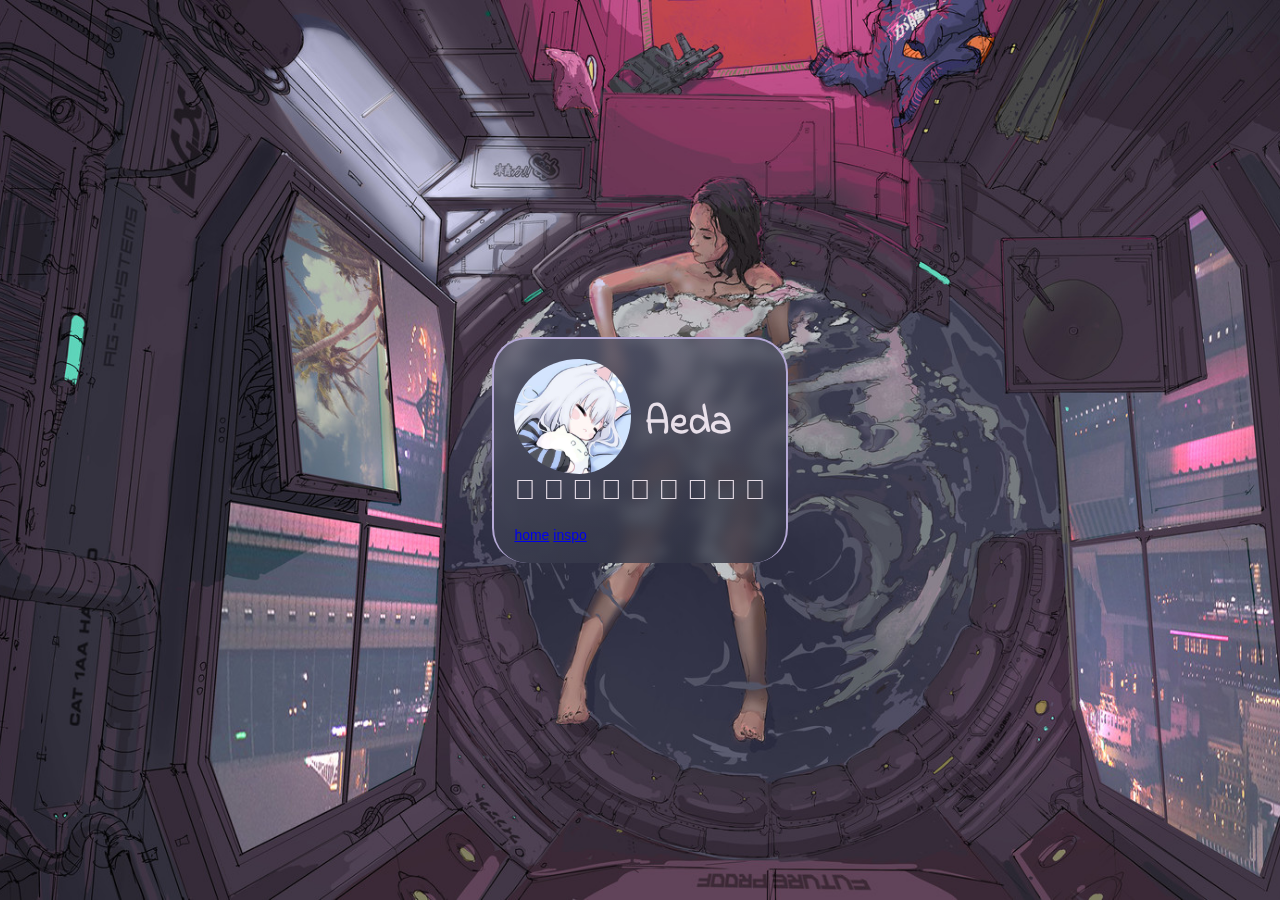
==== gallery.html @ 1d09380b "pc version ok" ====
<!DOCTYPE html>
<html lang="en">

<head>
    <meta charset="UTF-8">
    <meta name="viewport" content="width=device-width, initial-scale=1.0">
    <title>Aeda</title>
    <link href='https://fonts.googleapis.com/css?family=Indie Flower' rel='stylesheet'>
    <link href="background.css" rel="stylesheet">
</head>

<body>
    <div class="container">
        <div class="pfp">
            <img src="res/pfp.jpg" alt="pfp">
            <h1>Aeda</h1>
        </div>
        <p class="separation">𓆝 𓆟 𓆞 𓆝 𓆟 𓆝 𓆟 𓆞 𓆝</p>
        <div class="buttons">
            <a href="home.html">home</a>
            <a href="inspo.html">inspo</a>
        </div>
    </div>
</body>
---- background.css ----
h1 {
    font-family: 'Indie Flower';
    font-size: 40px;
}

html {
    height: 100%;
    font-size: 14px;
    font-family: 'Inter', sans-serif;
    display: block;
}

body {
    height: 100vh;
    padding: 0;
    margin: 0;
    background-image: url("res/background.jpg");
    background-position: center;
    background-repeat: no-repeat;
    background-size: cover;
    display: flex;
    justify-content: center;
    align-items: center;
    color: rgba(252, 242, 250, 0.89);
}

.container {
    display: block;
    background-image: linear-gradient(336deg, rgba(45, 48, 64, 0.761) 0%, rgba(84, 86, 105, 0.761) 95%);
    border-radius: 2.5rem;
    padding: 20px;
    border-style: solid;
    border-width: 2px 2px 0px 2px;
    border-color: #B5A9D6;
    backdrop-filter: blur(0.4rem);
}

.pfp {
    display: flex;
}

.pfp img {
    border-radius: 50%;
    height: 115px;
    padding-right: 1rem;
}

.pfp h1 {
    padding-top: 2.5rem;
    margin: 0rem;
}

.lang {
    text-align: right;
    padding: 0rem;
    margin: 0rem;
}

h2 {
    margin-top: 1.5rem;
    margin-bottom: 1.5rem;
    color: #B3D1FF;
}

h2 span {
    color: #B5A9D6;
}

.separation {
    font-size: 28px;
    text-align: center;
    margin-bottom: 1.5rem;
}

.music {
    text-align: center;
}

form {}

input {
    width: 100%;
    height: 3rem;
    margin: 0.3rem;
    color: rgba(252, 242, 250, 0.89);
    background-image: linear-gradient(85deg, rgba(130, 103, 207, 0.71) 0%, rgba(181, 169, 214, 0.008) 100%);
    text-align: left;
    border-style: dashed;
    border-radius: 2.5rem;
    border-style: solid;
    border-width: 2px;
    border-color: #B5A9D6;
}

p {
    margin: 0%;
}
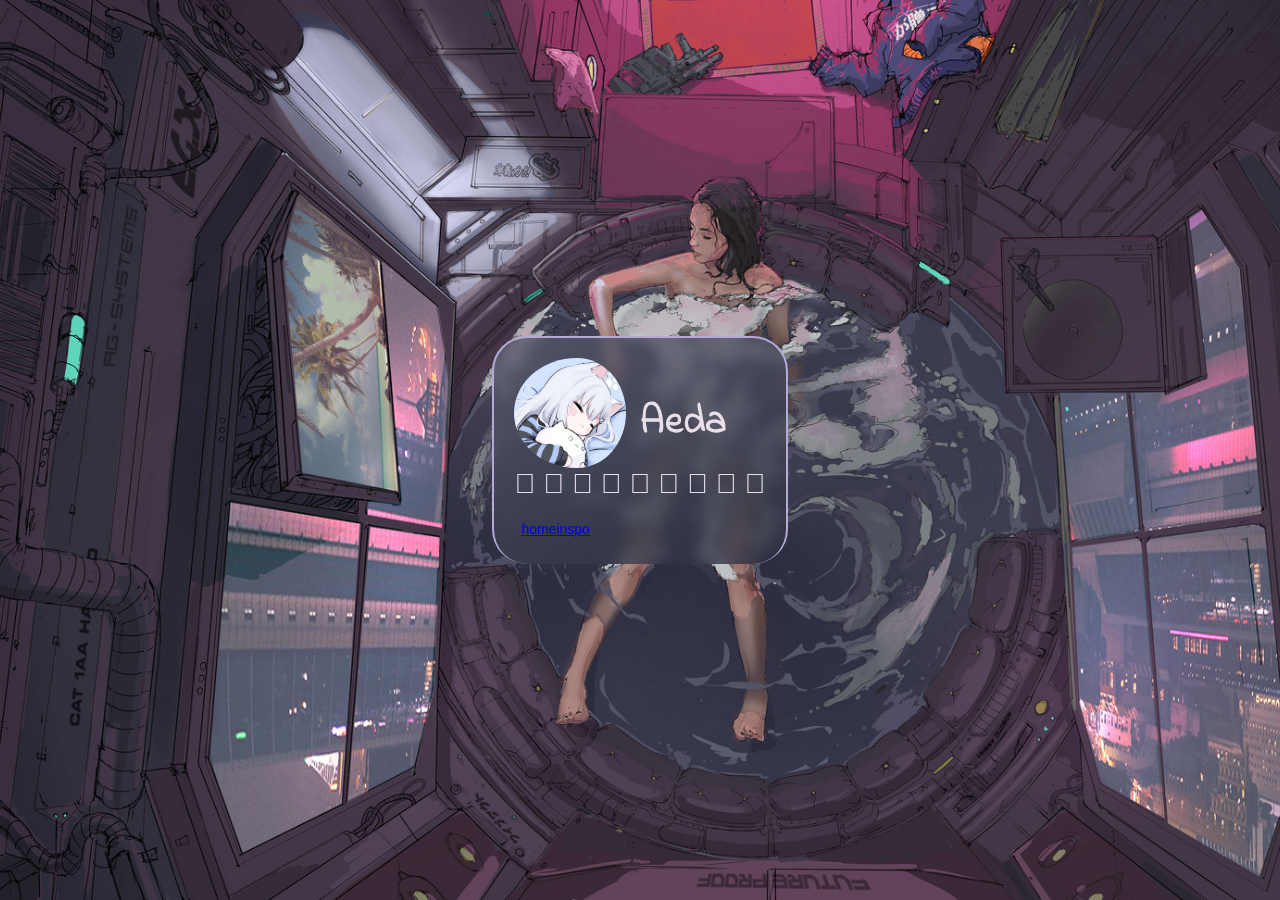
==== commit ff592da4: "renamed index.html for github pages" ====
--- a/gallery.html
+++ b/gallery.html
@@ -17,7 +17,7 @@
         </div>
         <p class="separation">𓆝 𓆟 𓆞 𓆝 𓆟 𓆝 𓆟 𓆞 𓆝</p>
         <div class="buttons">
-            <a href="home.html">home</a>
+            <a href="index.html">home</a>
             <a href="inspo.html">inspo</a>
         </div>
     </div>
--- a/background.css
+++ b/background.css
@@ -12,20 +12,21 @@
 
 body {
     height: 100vh;
-    padding: 0;
     margin: 0;
     background-image: url("res/background.jpg");
     background-position: center;
     background-repeat: no-repeat;
     background-size: cover;
+    background-attachment: fixed;
     display: flex;
     justify-content: center;
     align-items: center;
     color: rgba(252, 242, 250, 0.89);
 }
-
+.content{
+    display: block;
+}
 .container {
-    display: block;
     background-image: linear-gradient(336deg, rgba(45, 48, 64, 0.761) 0%, rgba(84, 86, 105, 0.761) 95%);
     border-radius: 2.5rem;
     padding: 20px;
@@ -41,7 +42,7 @@
 
 .pfp img {
     border-radius: 50%;
-    height: 115px;
+    height: 110px;
     padding-right: 1rem;
 }
 
@@ -51,6 +52,7 @@
 }
 
 .lang {
+    font-size: 10px;
     text-align: right;
     padding: 0rem;
     margin: 0rem;
@@ -74,9 +76,20 @@
 
 .music {
     text-align: center;
+    font-size: 12px;
+    margin: 0%;
+    padding: 0%;
 }
 
-form {}
+.buttons{
+    display: flex;
+    padding: 0rem 0.5rem 0.5rem 0.5rem;
+    
+}
+form{
+    display: flex;
+    flex-basis: 50%;
+}
 
 input {
     width: 100%;
@@ -94,4 +107,43 @@
 
 p {
     margin: 0%;
+}
+
+.gif{
+    margin-top: 1rem;
+    display: flex;
+    justify-content: center;
+}
+
+.gif img{
+    max-height: 160px;
+}
+
+code{
+    background-color: rgba(144, 144, 144, 0.25);
+    border-radius: 0.25em;
+    font-size: 0.9em;
+    letter-spacing: 0;
+    margin: 0 0.25em;
+    padding: 0.25em 0.5em;
+    text-indent: 0;
+}
+
+.socials{
+    display: flex;
+    justify-content: center;
+}
+
+.socials a{
+    margin: 0.5rem 1rem 0rem 1rem;
+}
+
+.socials a svg{
+    fill: rgba(179, 209, 255, 0.761);
+    width:20px ;
+    height:20px;
+}
+
+.socials a svg:hover{
+    fill: rgba(84, 86, 105, 0.761);
 }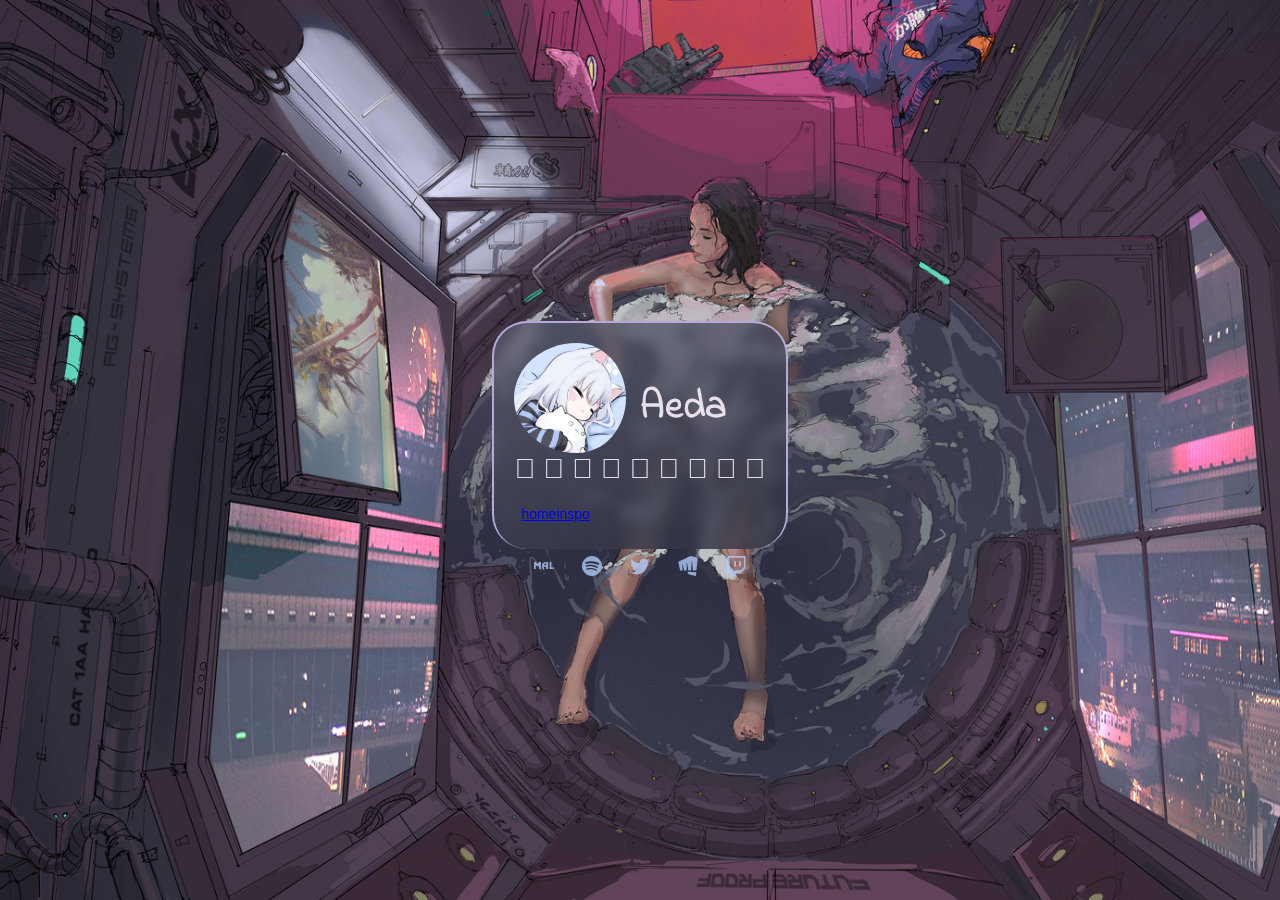
==== commit 538bdb46: "empty static pages for gallery and obsessions" ====
--- a/gallery.html
+++ b/gallery.html
@@ -10,15 +10,50 @@
 </head>
 
 <body>
-    <div class="container">
-        <div class="pfp">
-            <img src="res/pfp.jpg" alt="pfp">
-            <h1>Aeda</h1>
+    <div class="content">
+        <div class="container">
+            <div class="pfp">
+                <img src="res/pfp.jpg" alt="pfp">
+                <h1>Aeda</h1>
+            </div>
+            <p class="separation">𓆝 𓆟 𓆞 𓆝 𓆟 𓆝 𓆟 𓆞 𓆝</p>
+            <div class="buttons">
+                <a href="index.html">home</a>
+                <a href="inspo.html">inspo</a>
+            </div>
         </div>
-        <p class="separation">𓆝 𓆟 𓆞 𓆝 𓆟 𓆝 𓆟 𓆞 𓆝</p>
-        <div class="buttons">
-            <a href="index.html">home</a>
-            <a href="inspo.html">inspo</a>
+        <div class="socials">
+            <a href="https://myanimelist.net/profile/OniAeda" aria-label="MyAnimeList">
+                <svg xmlns="http://www.w3.org/2000/svg" viewBox="0 0 24 24">
+                    <path
+                        d="M8.273 7.247v8.423l-2.103-.003v-5.216l-2.03 2.404l-1.989-2.458l-.02 5.285H.001L0 7.247h2.203l1.865 2.545l2.015-2.546l2.19.001zm8.628 2.069l.025 6.335h-2.365l-.008-2.871h-2.8c.07.499.21 1.266.417 1.779c.155.381.298.751.583 1.128l-1.705 1.125c-.349-.636-.622-1.337-.878-2.082a9.296 9.296 0 0 1-.507-2.179c-.085-.75-.097-1.471.107-2.212a3.908 3.908 0 0 1 1.161-1.866c.313-.293.749-.5 1.1-.687c.351-.187.743-.264 1.107-.359a7.405 7.405 0 0 1 1.191-.183c.398-.034 1.107-.066 2.39-.028l.545 1.749H14.51c-.593.008-.878.001-1.341.209a2.236 2.236 0 0 0-1.278 1.92l2.663.033l.038-1.81h2.309zm3.992-2.099v6.627l3.107.032l-.43 1.775h-4.807V7.187l2.13.03z" />
+                </svg></a>
+            <a
+                href="https://open.spotify.com/user/11lij3zuzaaf60iqersgpea1r?si=LRcj0-osQYyVESj2qRshWw&nd=1&dlsi=45c1f9f93eb7424a"><svg
+                    xmlns="http://www.w3.org/2000/svg" aria-lable="spotify" viewBox="0 0 24 24">
+                    <path
+                        d="M19.098 10.638c-3.868-2.297-10.248-2.508-13.941-1.387-.593.18-1.22-.155-1.399-.748-.18-.593.154-1.22.748-1.4 4.239-1.287 11.285-1.038 15.738 1.605.533.317.708 1.005.392 1.538-.316.533-1.005.709-1.538.392zm-.126 3.403c-.272.44-.847.578-1.287.308-3.225-1.982-8.142-2.557-11.958-1.399-.494.15-1.017-.129-1.167-.623-.149-.495.13-1.016.624-1.167 4.358-1.322 9.776-.682 13.48 1.595.44.27.578.847.308 1.286zm-1.469 3.267c-.215.354-.676.465-1.028.249-2.818-1.722-6.365-2.111-10.542-1.157-.402.092-.803-.16-.895-.562-.092-.403.159-.804.562-.896 4.571-1.045 8.492-.595 11.655 1.338.353.215.464.676.248 1.028zm-5.503-17.308c-6.627 0-12 5.373-12 12 0 6.628 5.373 12 12 12 6.628 0 12-5.372 12-12 0-6.627-5.372-12-12-12z" />
+                </svg></a>
+            <a href="https://twitter.com/OniAeda">
+                <svg xmlns="http://www.w3.org/2000/svg" viewBox="0 0 26 26">
+                    <path
+                        d="M 25.855469 5.574219 C 24.914063 5.992188 23.902344 6.273438 22.839844 6.402344 C 23.921875 5.75 24.757813 4.722656 25.148438 3.496094 C 24.132813 4.097656 23.007813 4.535156 21.8125 4.769531 C 20.855469 3.75 19.492188 3.113281 17.980469 3.113281 C 15.082031 3.113281 12.730469 5.464844 12.730469 8.363281 C 12.730469 8.773438 12.777344 9.175781 12.867188 9.558594 C 8.503906 9.339844 4.636719 7.246094 2.046875 4.070313 C 1.59375 4.847656 1.335938 5.75 1.335938 6.714844 C 1.335938 8.535156 2.261719 10.140625 3.671875 11.082031 C 2.808594 11.054688 2 10.820313 1.292969 10.425781 C 1.292969 10.449219 1.292969 10.46875 1.292969 10.492188 C 1.292969 13.035156 3.101563 15.15625 5.503906 15.640625 C 5.0625 15.761719 4.601563 15.824219 4.121094 15.824219 C 3.78125 15.824219 3.453125 15.792969 3.132813 15.730469 C 3.800781 17.8125 5.738281 19.335938 8.035156 19.375 C 6.242188 20.785156 3.976563 21.621094 1.515625 21.621094 C 1.089844 21.621094 0.675781 21.597656 0.265625 21.550781 C 2.585938 23.039063 5.347656 23.90625 8.3125 23.90625 C 17.96875 23.90625 23.25 15.90625 23.25 8.972656 C 23.25 8.742188 23.246094 8.515625 23.234375 8.289063 C 24.261719 7.554688 25.152344 6.628906 25.855469 5.574219">
+                    </path>
+                </svg>
+            </a>
+            <a href="https://tracker.gg/valorant/profile/riot/Aeda%23pip/overview">
+                <svg xmlns="http://www.w3.org/2000/svg" fill="#000000" viewBox="0 0 24 24" role="img">
+                    <path
+                        d="M12.534 21.77l-1.09-2.81 10.52.54-.451 4.5zM15.06 0L.307 6.969 2.59 17.471H5.6l-.52-7.512.461-.144 1.81 7.656h3.126l-.116-9.15.462-.144 1.582 9.294h3.31l.78-11.053.462-.144.82 11.197h4.376l1.54-15.37Z" />
+                </svg>
+            </a>
+            <a href="https://www.twitch.tv/oniaeda">
+                <svg xmlns="http://www.w3.org/2000/svg" width="24" height="24" viewBox="0 0 24 24">
+                    <path
+                        d="M2.149 0l-1.612 4.119v16.836h5.731v3.045h3.224l3.045-3.045h4.657l6.269-6.269v-14.686h-21.314zm19.164 13.612l-3.582 3.582h-5.731l-3.045 3.045v-3.045h-4.836v-15.045h17.194v11.463zm-3.582-7.343v6.262h-2.149v-6.262h2.149zm-5.731 0v6.262h-2.149v-6.262h2.149z"
+                        fill-rule="evenodd" clip-rule="evenodd" />
+                </svg>
+            </a>
         </div>
     </div>
 </body>--- a/background.css
+++ b/background.css
@@ -11,7 +11,7 @@
 }
 
 body {
-    height: 100vh;
+    min-height: 100%;
     margin: 0;
     background-image: url("res/background.jpg");
     background-position: center;
@@ -20,12 +20,15 @@
     background-attachment: fixed;
     display: flex;
     justify-content: center;
-    align-items: center;
     color: rgba(252, 242, 250, 0.89);
 }
-.content{
+
+.content {
     display: block;
-}
+    margin: auto;
+    padding: auto;
+}
+
 .container {
     background-image: linear-gradient(336deg, rgba(45, 48, 64, 0.761) 0%, rgba(84, 86, 105, 0.761) 95%);
     border-radius: 2.5rem;
@@ -81,12 +84,13 @@
     padding: 0%;
 }
 
-.buttons{
+.buttons {
     display: flex;
     padding: 0rem 0.5rem 0.5rem 0.5rem;
-    
-}
-form{
+
+}
+
+form {
     display: flex;
     flex-basis: 50%;
 }
@@ -109,17 +113,17 @@
     margin: 0%;
 }
 
-.gif{
+.gif {
     margin-top: 1rem;
     display: flex;
     justify-content: center;
 }
 
-.gif img{
+.gif img {
     max-height: 160px;
 }
 
-code{
+code {
     background-color: rgba(144, 144, 144, 0.25);
     border-radius: 0.25em;
     font-size: 0.9em;
@@ -129,21 +133,73 @@
     text-indent: 0;
 }
 
-.socials{
+.socials {
     display: flex;
     justify-content: center;
 }
 
-.socials a{
+.socials a {
     margin: 0.5rem 1rem 0rem 1rem;
 }
 
-.socials a svg{
+.socials a svg {
     fill: rgba(179, 209, 255, 0.761);
-    width:20px ;
-    height:20px;
-}
-
-.socials a svg:hover{
+    width: 20px;
+    height: 20px;
+}
+
+.socials a svg:hover {
     fill: rgba(84, 86, 105, 0.761);
+}
+
+.blue {
+    color: rgba(179, 209, 255, 0.761);
+}
+
+.purple {
+    color: #B5A9D6;
+}
+
+/*responsive part*/
+@media screen and (max-width: 700px) {
+    html {
+        height: fit-content;
+    }
+
+    body {
+        height: fit-content;
+    }
+
+    .content {
+        padding: 4rem;
+        max-width: fit-content;
+    }
+
+    .pfp img {
+        height: 40px;
+        padding-right: 1rem;
+    }
+
+    .socials a svg {
+        width: 15px;
+        height: 15px;
+    }
+
+    .gif img {
+        max-width: 100%;
+        height: auto;
+    }
+
+    .pfp h1 {
+        font-size: 16px;
+        padding-top: 1rem;
+    }
+
+    html {
+        font-size: 10px;
+    }
+
+    .separation {
+        font-size: 16px;
+    }
 }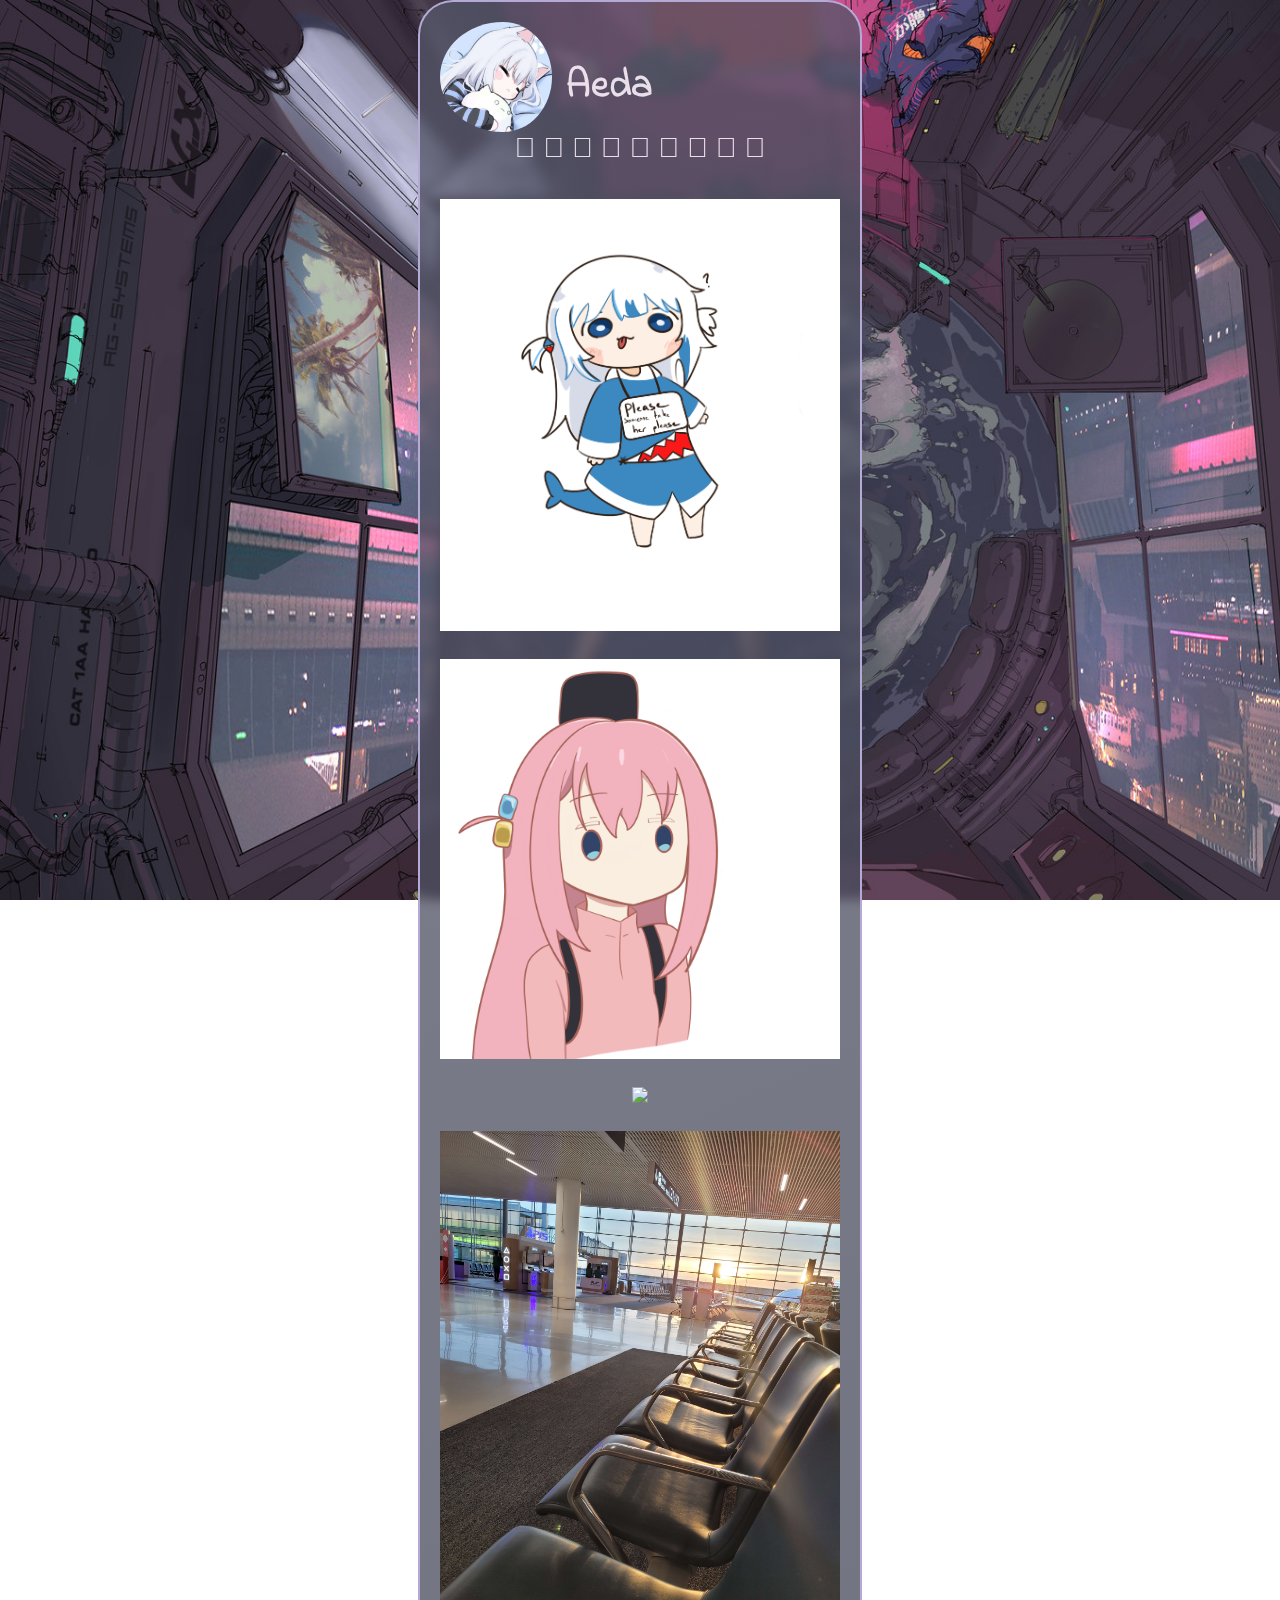
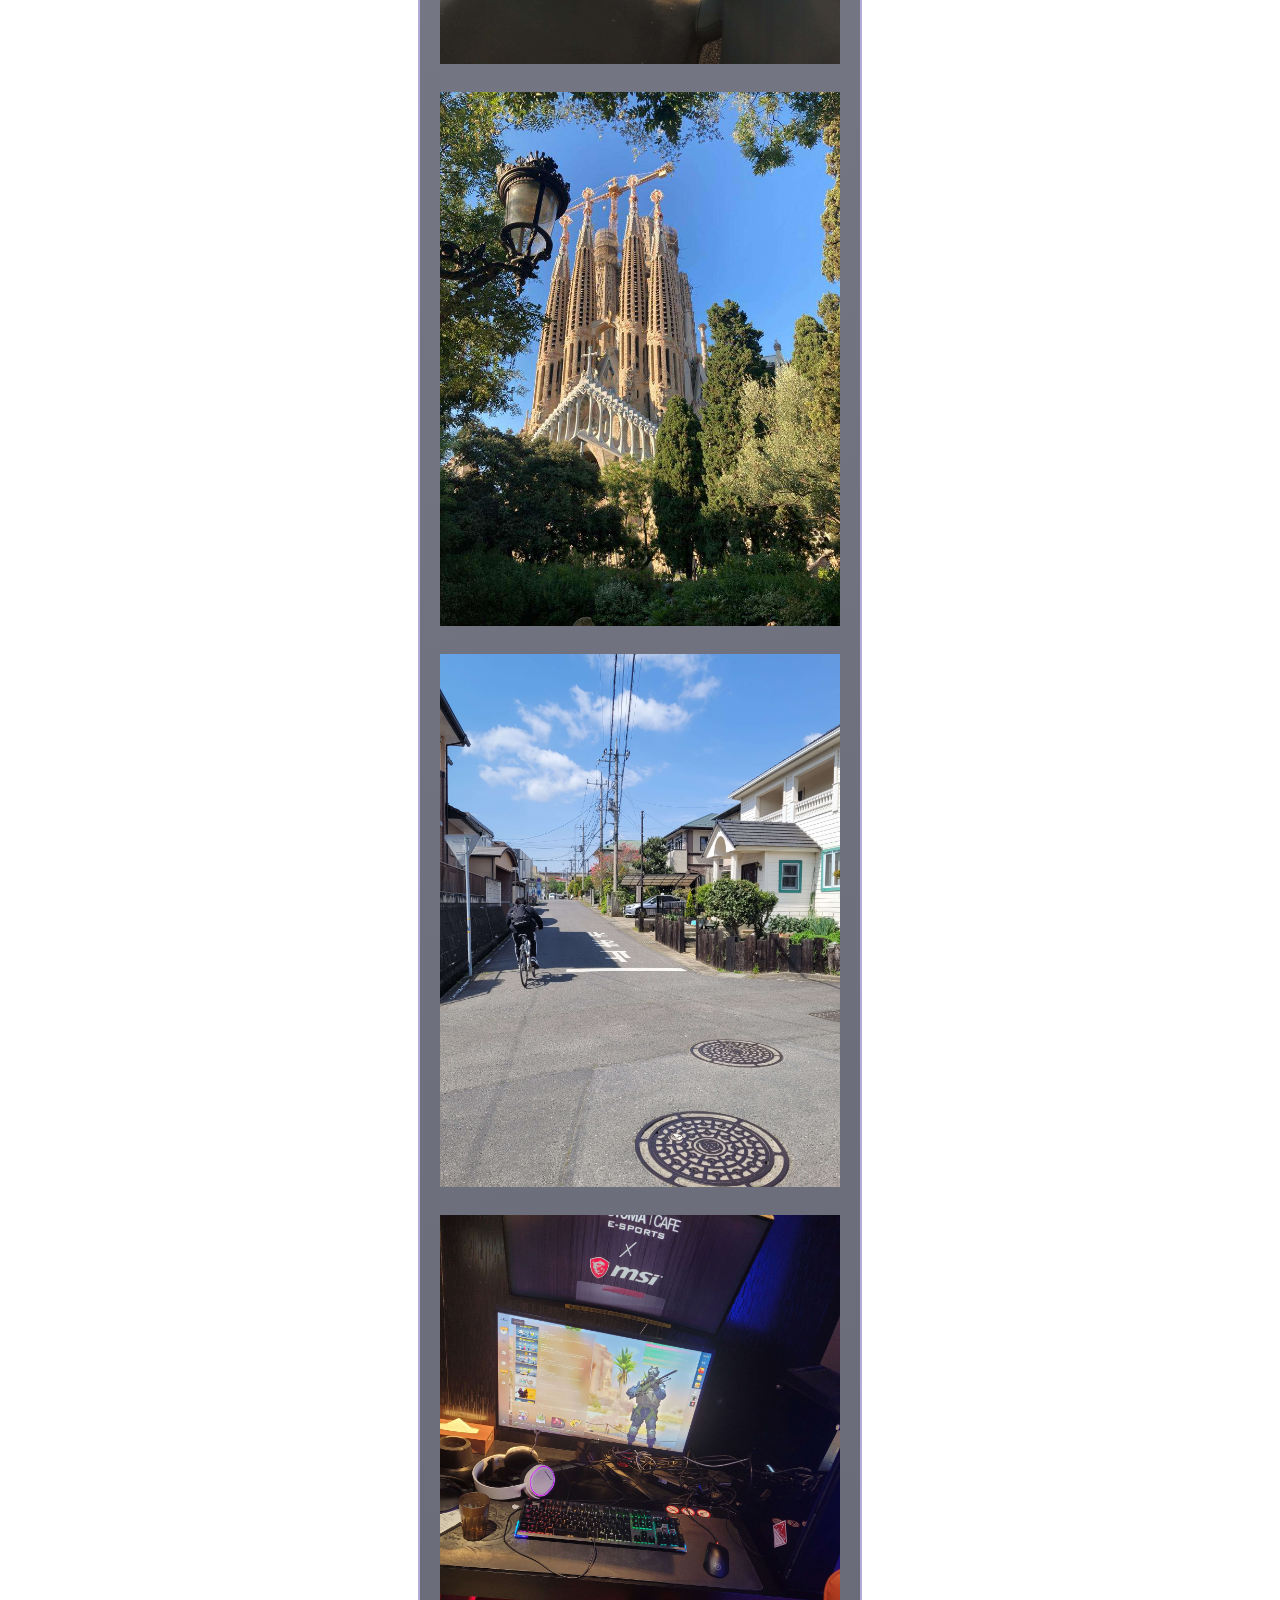
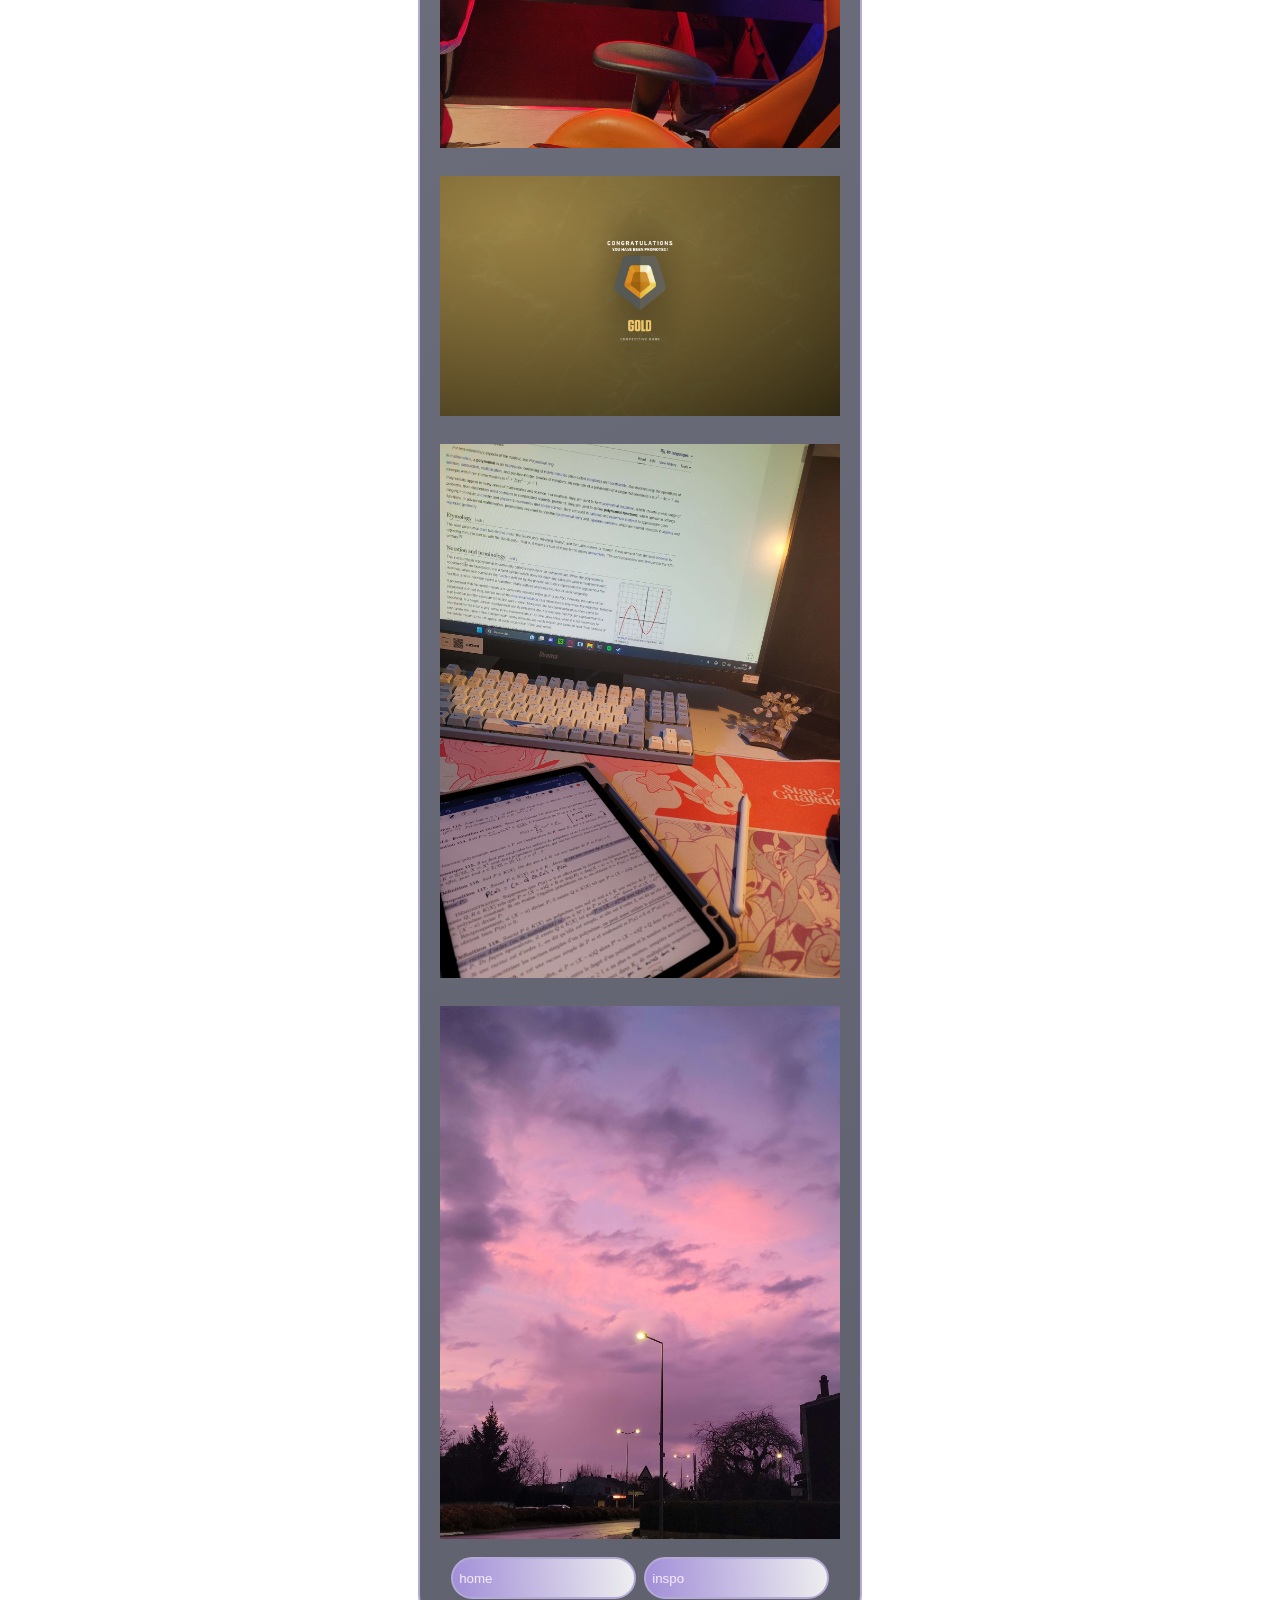
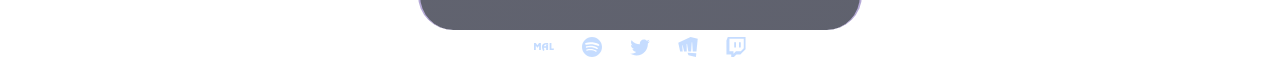
==== commit 111ae633: "gallery photos added" ====
--- a/gallery.html
+++ b/gallery.html
@@ -17,9 +17,27 @@
                 <h1>Aeda</h1>
             </div>
             <p class="separation">𓆝 𓆟 𓆞 𓆝 𓆟 𓆝 𓆟 𓆞 𓆝</p>
+            <div class="photos">
+
+
+                <img src="res/gallery/gura.png">
+                <img src="res/gallery/bocchi.png">
+                <img src="res/gallery/jellyfish.png">
+                <img src="res/gallery/departure.jpg">
+                <img src="res/gallery/sagrada.jpg">
+                <img src="res/gallery/japan.jpg">
+                <img src="res/gallery/cybercafe.jpg">
+                <img src="res/gallery/golddd.png">
+                <img src="res/gallery/setup.jpg">
+                <img src="res/gallery/sky.jpg">
+            </div>
             <div class="buttons">
-                <a href="index.html">home</a>
-                <a href="inspo.html">inspo</a>
+                <form action="index.html">
+                    <input type="submit" value="home" />
+                </form>
+                <form action="inspo.html">
+                    <input type="submit" value="inspo" />
+                </form>
             </div>
         </div>
         <div class="socials">
--- a/background.css
+++ b/background.css
@@ -88,6 +88,18 @@
     display: flex;
     padding: 0rem 0.5rem 0.5rem 0.5rem;
 
+}
+
+.photos {
+    display: flex;
+    align-items: center;
+    flex-direction: column;
+}
+
+.photos img {
+    margin-top: 1em;
+    margin-bottom: 1em;
+    max-width: 400px;
 }
 
 form {
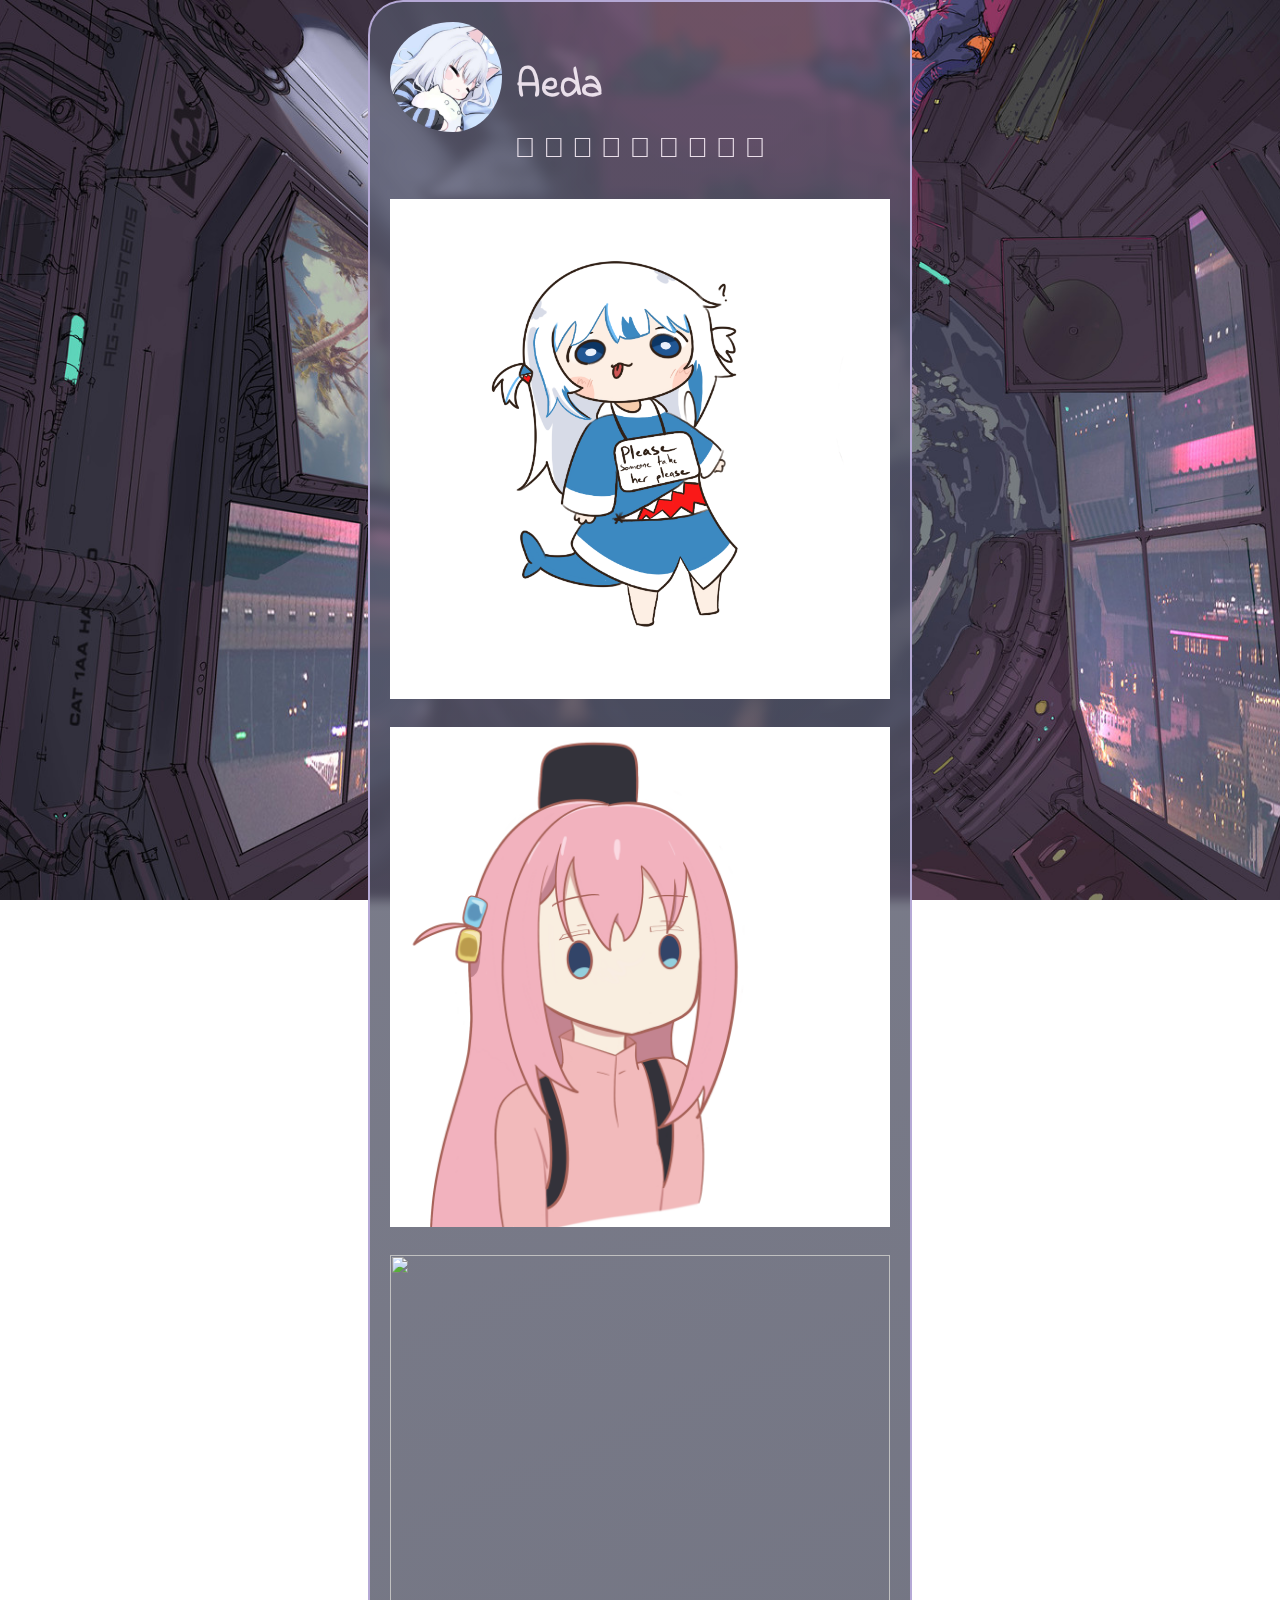
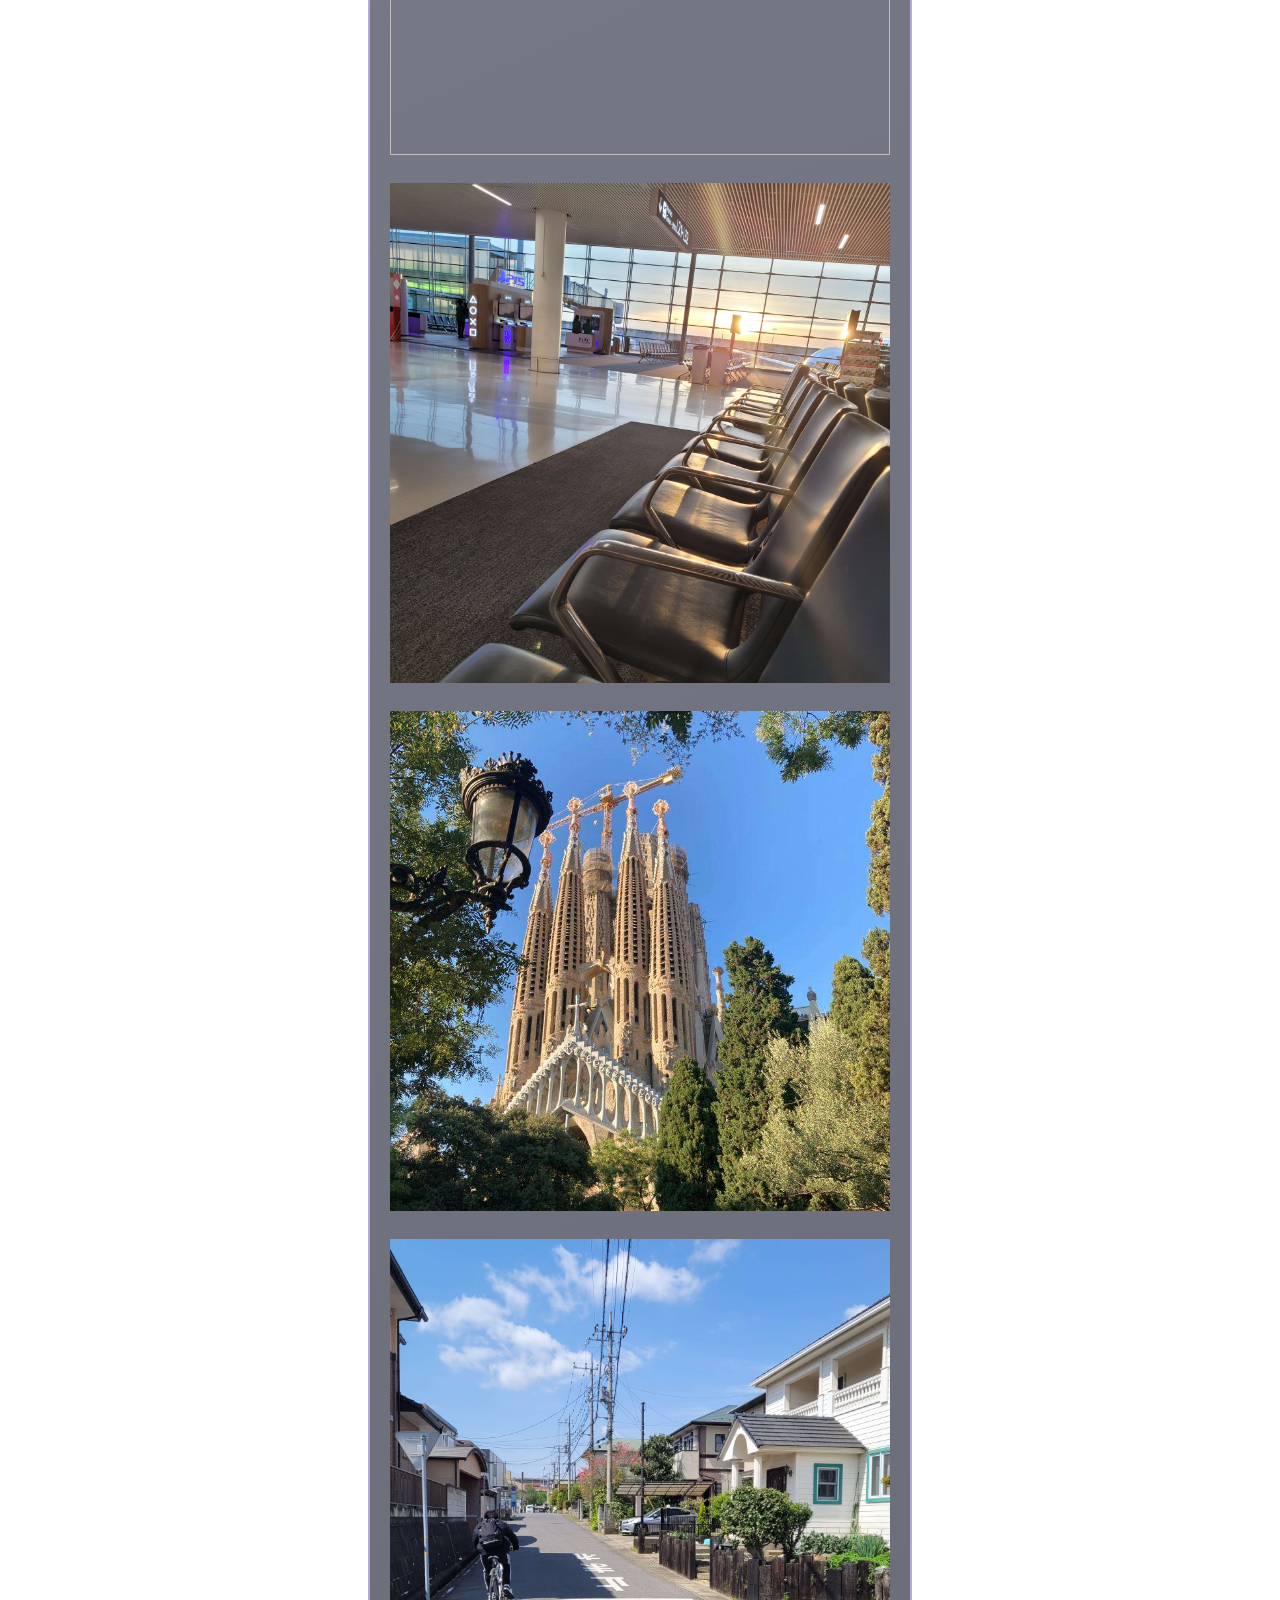
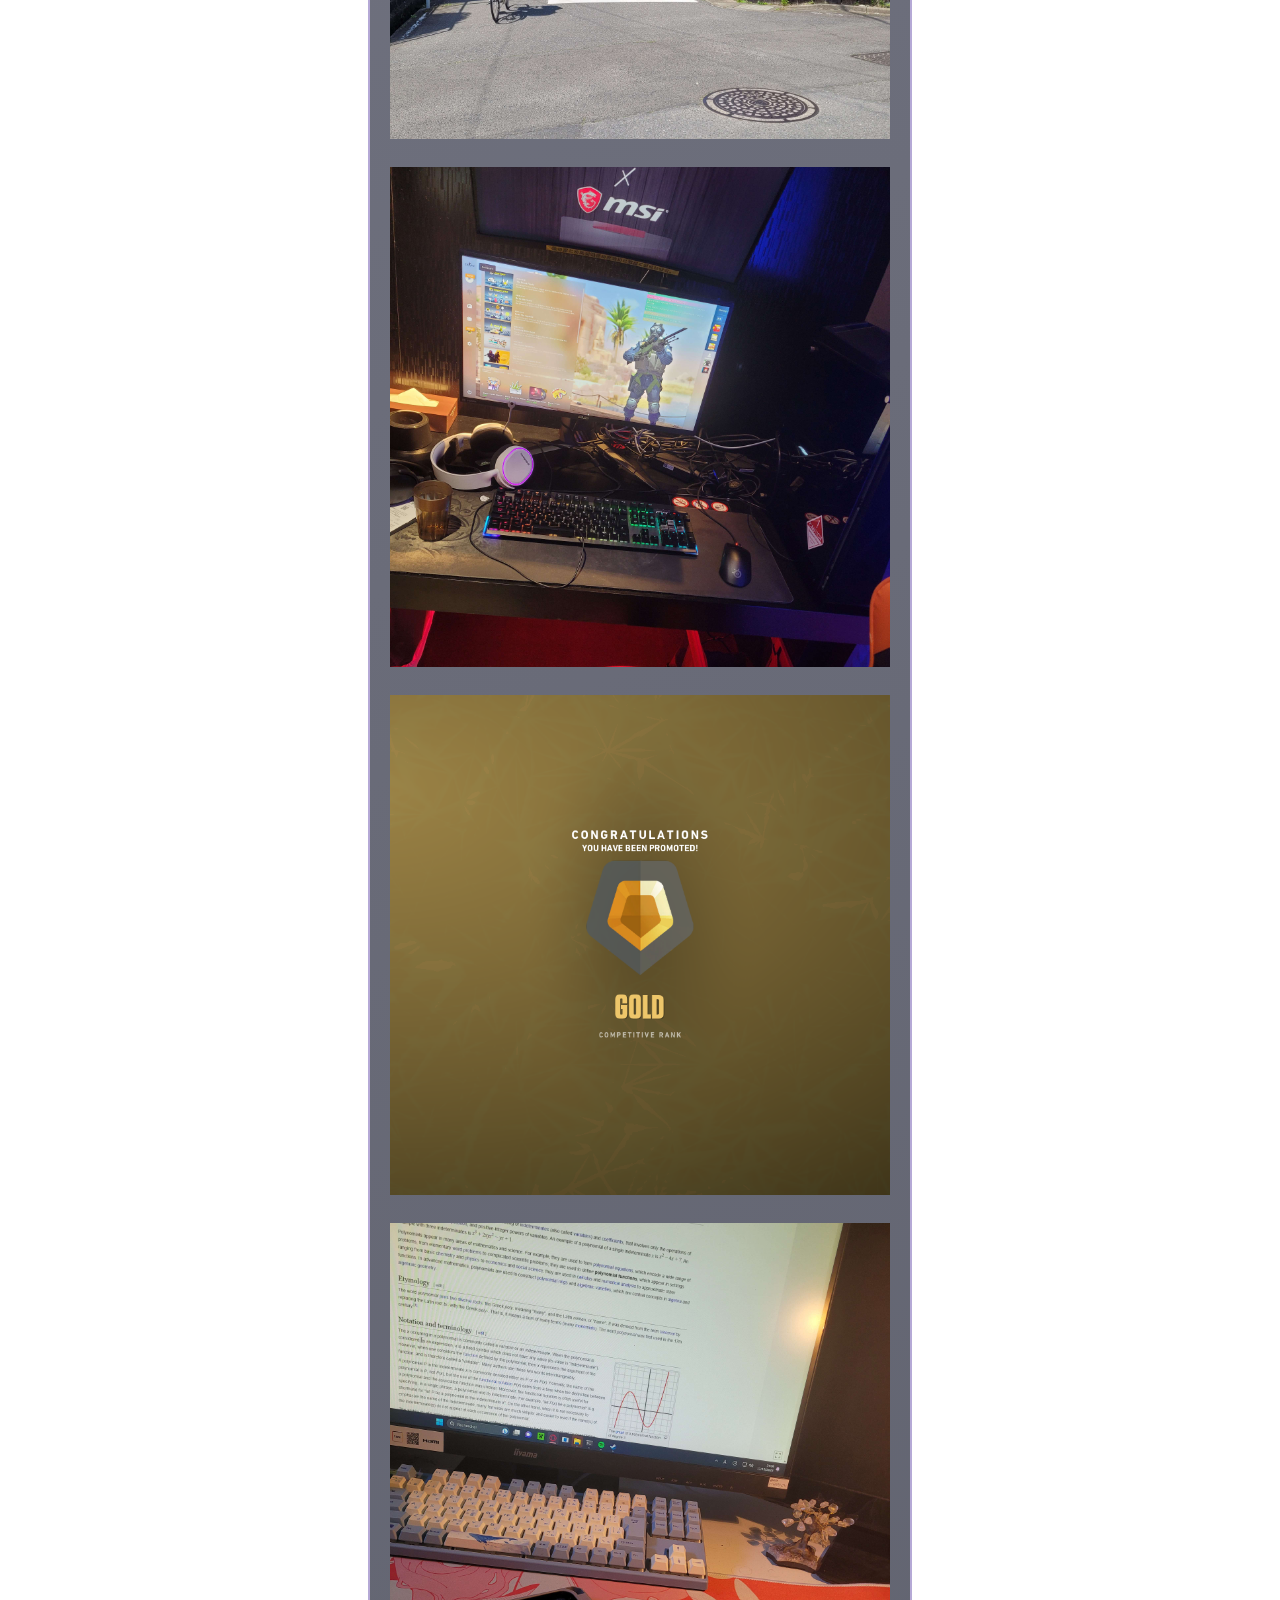
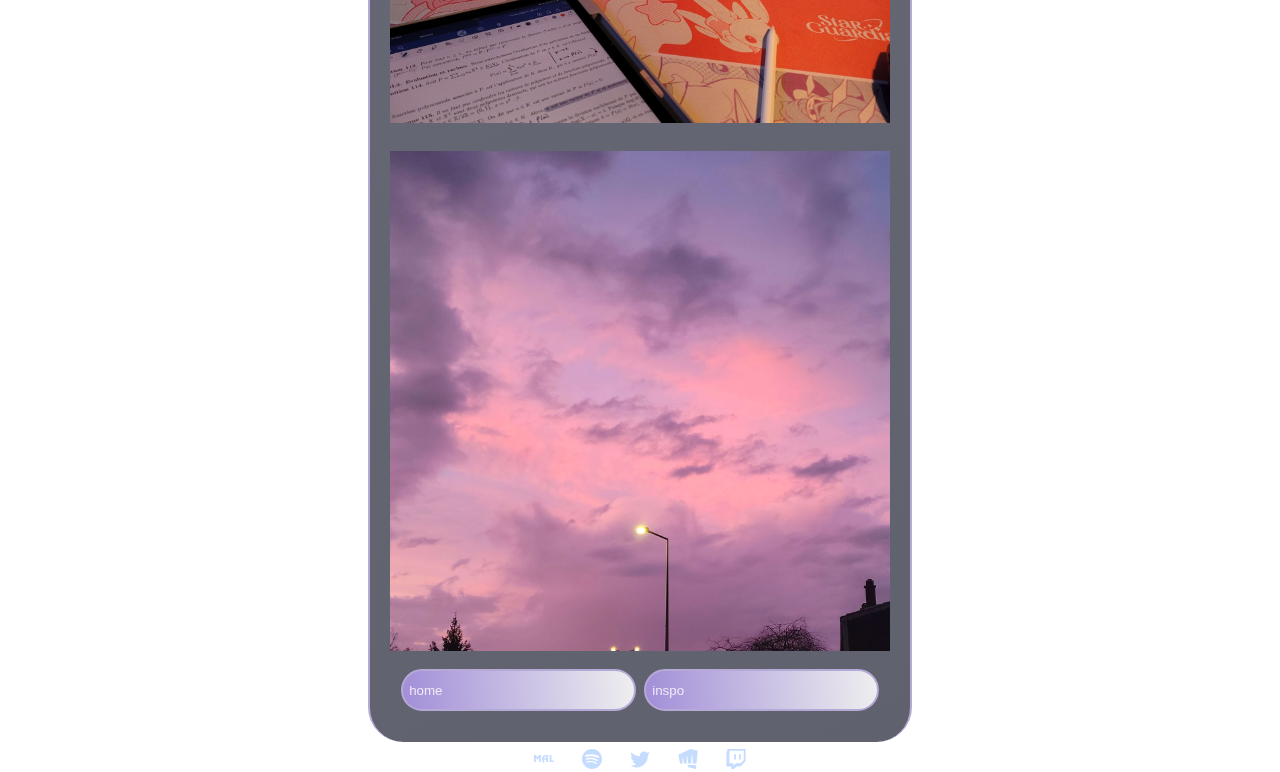
==== commit 53a6ca4a: "better pic quality & fix home page scrolling" ====
--- a/gallery.html
+++ b/gallery.html
@@ -18,8 +18,6 @@
             </div>
             <p class="separation">𓆝 𓆟 𓆞 𓆝 𓆟 𓆝 𓆟 𓆞 𓆝</p>
             <div class="photos">
-
-
                 <img src="res/gallery/gura.png">
                 <img src="res/gallery/bocchi.png">
                 <img src="res/gallery/jellyfish.png">
--- a/background.css
+++ b/background.css
@@ -20,13 +20,12 @@
     background-attachment: fixed;
     display: flex;
     justify-content: center;
+    align-items: center;
     color: rgba(252, 242, 250, 0.89);
 }
 
 .content {
     display: block;
-    margin: auto;
-    padding: auto;
 }
 
 .container {
@@ -96,10 +95,15 @@
     flex-direction: column;
 }
 
+
 .photos img {
     margin-top: 1em;
     margin-bottom: 1em;
-    max-width: 400px;
+    width: 500px;
+    height: 500px;
+    object-fit: cover;
+    object-position: 50% 20%;
+    overflow-clip-margin: unset;
 }
 
 form {
@@ -214,4 +218,9 @@
     .separation {
         font-size: 16px;
     }
+}
+
+.card img {
+    width: 300px;
+    height: 350px;
 }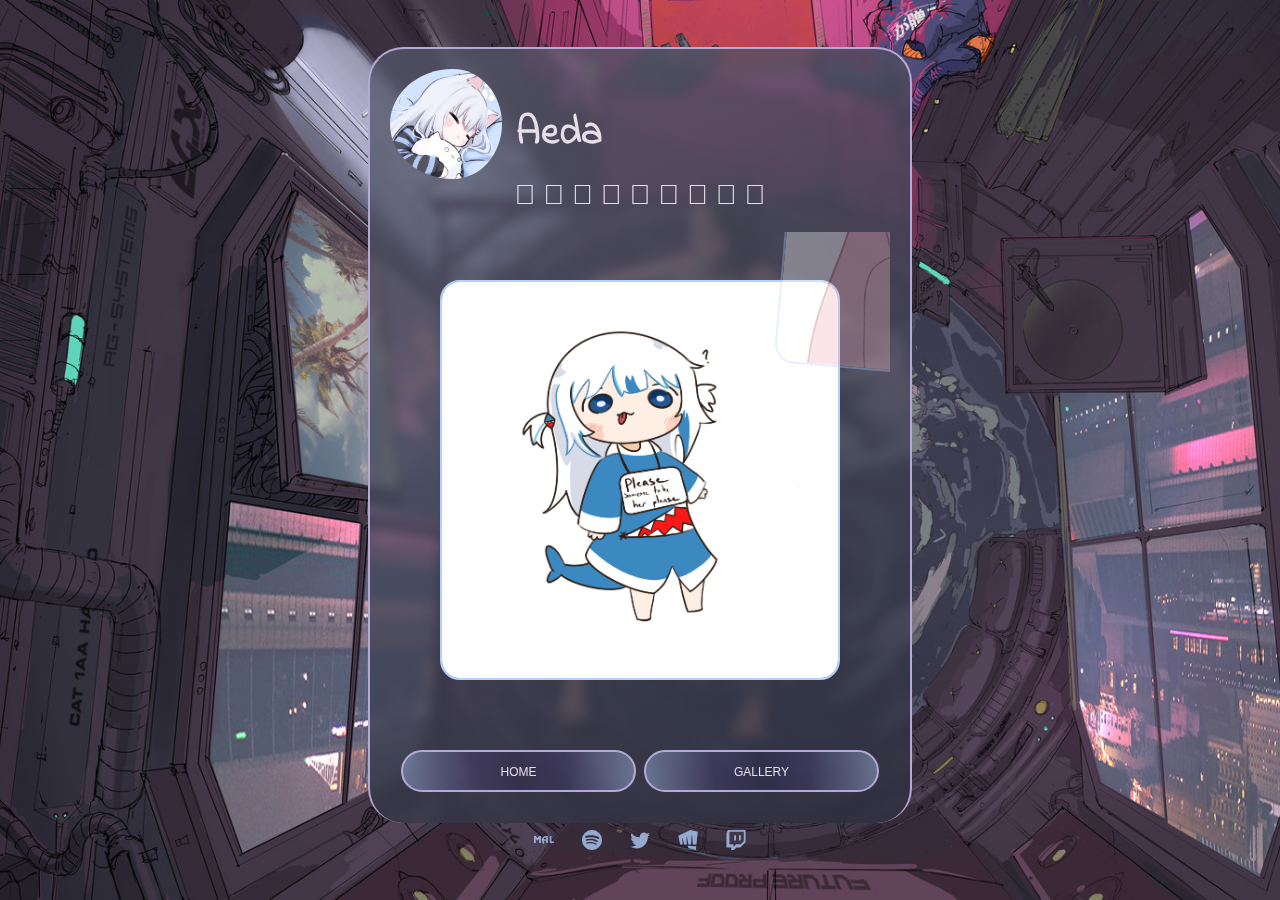
==== commit f78729ee: "made carousel animations smoother" ====
--- a/gallery.html
+++ b/gallery.html
@@ -7,6 +7,7 @@
     <title>Aeda</title>
     <link href='https://fonts.googleapis.com/css?family=Indie Flower' rel='stylesheet'>
     <link href="background.css" rel="stylesheet">
+
 </head>
 
 <body>
@@ -17,26 +18,44 @@
                 <h1>Aeda</h1>
             </div>
             <p class="separation">𓆝 𓆟 𓆞 𓆝 𓆟 𓆝 𓆟 𓆞 𓆝</p>
-            <div class="photos">
-                <img src="res/gallery/gura.png">
-                <img src="res/gallery/bocchi.png">
-                <img src="res/gallery/jellyfish.png">
-                <img src="res/gallery/departure.jpg">
-                <img src="res/gallery/sagrada.jpg">
-                <img src="res/gallery/japan.jpg">
-                <img src="res/gallery/cybercafe.jpg">
-                <img src="res/gallery/golddd.png">
-                <img src="res/gallery/setup.jpg">
-                <img src="res/gallery/sky.jpg">
+            <div class="carousel-photos">
+                <div id="scroll-area">
+                    <div id="photos">
+                        <!-- <img style="margin:0px" id="p1" src="res/gallery/bocchi.png" style="z-index:1;">
+                        <img style="margin:0px" id="p2" src="res/gallery/gura.png">
+                        <img style="margin:0px" id="p3" src="res/gallery/bocchi.png"> -->
+                        <a href="res/gallery/gura.png" target="_blank"> <img style="margin:0px; z-index:1" id="p1"
+                                src="res/gallery/gura.png"> </a>
+                        <a href="res/gallery/bocchi.png" target="_blank"> <img style="margin:0px" id="p2"
+                                src="res/gallery/bocchi.png"> </a>
+                        <a href="res/gallery/jellyfish.png" target="_blank"> <img style="margin:0px" id="p3"
+                                src="res/gallery/jellyfish.png"> </a>
+                        <a href="res/gallery/departure.jpg" target="_blank"> <img style="margin:0px" id="p4"
+                                src="res/gallery/departure.jpg"> </a>
+                        <a href="res/gallery/sagrada.jpg" target="_blank"> <img style="margin:0px" id="p5"
+                                src="res/gallery/sagrada.jpg"></a>
+                        <a href="res/gallery/japan.jpg" target="_blank"> <img style="margin:0px" id="p6"
+                                src="res/gallery/japan.jpg"></a>
+                        <a href="res/gallery/cybercafe.jpg" target="_blank"> <img style="margin:0px" id="p7"
+                                src="res/gallery/cybercafe.jpg"></a>
+                        <a href="res/gallery/golddd.png" target="_blank"> <img style="margin:0px" id="p8"
+                                src="res/gallery/golddd.png"></a>
+                        <a href="res/gallery/setup.jpg" target="_blank"> <img style="margin:0px" id="p9"
+                                src="res/gallery/setup.jpg"></a>
+                        <a href="res/gallery/sky.jpg" target="_blank"> <img style="margin:0px" id="p10"
+                                src="res/gallery/sky.jpg"></a>
+                    </div>
+                </div>
             </div>
             <div class="buttons">
                 <form action="index.html">
                     <input type="submit" value="home" />
                 </form>
-                <form action="inspo.html">
-                    <input type="submit" value="inspo" />
+                <form action="gallery.html">
+                    <input type="submit" value="gallery" />
                 </form>
             </div>
+
         </div>
         <div class="socials">
             <a href="https://myanimelist.net/profile/OniAeda" aria-label="MyAnimeList">
@@ -72,4 +91,64 @@
             </a>
         </div>
     </div>
+    <script>
+        var len = document.getElementsByClassName("carousel-photos")[0].getBoundingClientRect().width;
+        var offsetX = -50;
+        var offsetY = 300;
+        var opacity = 0.33;
+        if (len < 300) {
+            offsetX = -25;
+            offsetY = 150;
+        }
+        var deg = "5";
+        var id = 0.0;
+        var startY;
+
+        function rotatePhoto(id, rotation, opacity, zind) {
+            let photo = document.getElementById("p" + id);
+            photo.style.transform = "translate(" + offsetX * (id - 1) + "px, -" + offsetY * (id - 1) + "px) rotate(" + rotation + "deg)";
+            photo.style.opacity = opacity;
+            photo.style.zIndex = zind;
+        }
+        function setPhotos() {
+            for (let i = 2; i < 11; i++) {
+                rotatePhoto(i, deg, opacity, 0);
+            }
+        }
+
+        function doScroll(e, deltaY) {
+            if (deltaY > 0 && id < 8.9) {
+                if ((id / 0.1) % 5 >= 4) {
+                    rotatePhoto(Math.floor(id) + 1, deg, opacity, 0);
+                    rotatePhoto(Math.floor(id) + 2, "0", 1, 1)
+                }
+                id += 0.1;
+            } else if (deltaY < 0 && id > 0.1) {
+                console.log((id / 0.1) % 5);
+                if ((id / 0.1) % 5 <= 1) {
+                    rotatePhoto(Math.ceil(id) + 1, deg, opacity, 0);
+                    rotatePhoto(Math.ceil(id), "0", 1, 1);
+                }
+                id -= 0.1;
+            }
+            photos.style.transform = "translate(" + (offsetX - offsetY) * id + "px, " + offsetY * id + "px)";
+            //e.preventDefault();
+        }
+
+        function handleScroll() {
+            let photos = document.getElementById("photos");
+            let carousel = document.getElementById("scroll-area");
+            let lastKnownScrollPosition = 0;
+            let ticking = false;
+            carousel.addEventListener("wheel", (e) => doScroll(e, e.deltaY));
+
+            carousel.addEventListener("touchstart", (e) => {
+                startY = e.touches[0].clientY;
+                //console.log("TOUCHH" + startY);
+            });
+            carousel.addEventListener("touchmove", (e) => doScroll(e, (e.touches[0].clientY - startY)));
+        }
+        setPhotos();
+        handleScroll();
+    </script>
 </body>--- a/background.css
+++ b/background.css
@@ -61,8 +61,8 @@
 }
 
 h2 {
-    margin-top: 1.5rem;
-    margin-bottom: 1.5rem;
+    margin-top: 1rem;
+    margin-bottom: 1rem;
     color: #B3D1FF;
 }
 
@@ -95,15 +95,48 @@
     flex-direction: column;
 }
 
+.photos-gallery {
+    display: flex;
+}
 
 .photos img {
-    margin-top: 1em;
-    margin-bottom: 1em;
-    width: 500px;
-    height: 500px;
+    margin: 0.5em;
+    width: 200px;
+    height: 200px;
     object-fit: cover;
     object-position: 50% 20%;
     overflow-clip-margin: unset;
+}
+
+.carousel-photos {
+    display: flex;
+    overflow: hidden;
+    width: 500px;
+    height: 500px;
+    margin-top: 1em;
+    margin-bottom: 1em;
+}
+
+#scroll-area {
+    display: flex;
+    align-items: center;
+    margin-left: 50px;
+}
+
+#photos {
+    transition: all 700ms;
+    display: flex;
+    transform-origin: 50% 50%;
+}
+
+#scroll-area img {
+    width: 396px;
+    height: 396px;
+    object-fit: cover;
+    object-position: 50% 20%;
+    transition: all 300ms;
+    border: #B3D1FF solid 2px;
+    border-radius: 20px;
 }
 
 form {
@@ -116,13 +149,16 @@
     height: 3rem;
     margin: 0.3rem;
     color: rgba(252, 242, 250, 0.89);
-    background-image: linear-gradient(85deg, rgba(130, 103, 207, 0.71) 0%, rgba(181, 169, 214, 0.008) 100%);
-    text-align: left;
+    background-color: transparent;
+    background-image: linear-gradient(85deg, rgba(179, 209, 255, 0.4)0%, rgba(127, 81, 255, 0.1)30%, rgba(35, 4, 119, 0.1) 50%, rgba(127, 81, 255, 0.1)70%, rgba(179, 209, 255, 0.4)100%);
     border-style: dashed;
     border-radius: 2.5rem;
     border-style: solid;
     border-width: 2px;
     border-color: #B5A9D6;
+    text-align: center;
+    font-size: larger;
+    font-variant-caps: all-petite-caps;
 }
 
 p {
@@ -184,6 +220,7 @@
 
     body {
         height: fit-content;
+        position: fixed;
     }
 
     .content {
@@ -217,6 +254,31 @@
 
     .separation {
         font-size: 16px;
+    }
+
+    .carousel-photos {
+        width: 250px;
+        height: 250px;
+        margin-top: 1em;
+        margin-bottom: 1em;
+    }
+
+    #scroll-area {
+        display: flex;
+        align-items: center;
+        margin-left: 25px;
+    }
+
+    #photos {
+        transition: all 700ms;
+        display: flex;
+        transform-origin: 50% 50%;
+    }
+
+    #scroll-area img {
+        width: 199px;
+        height: 199px;
+        border: #B3D1FF solid 1px;
     }
 }
 
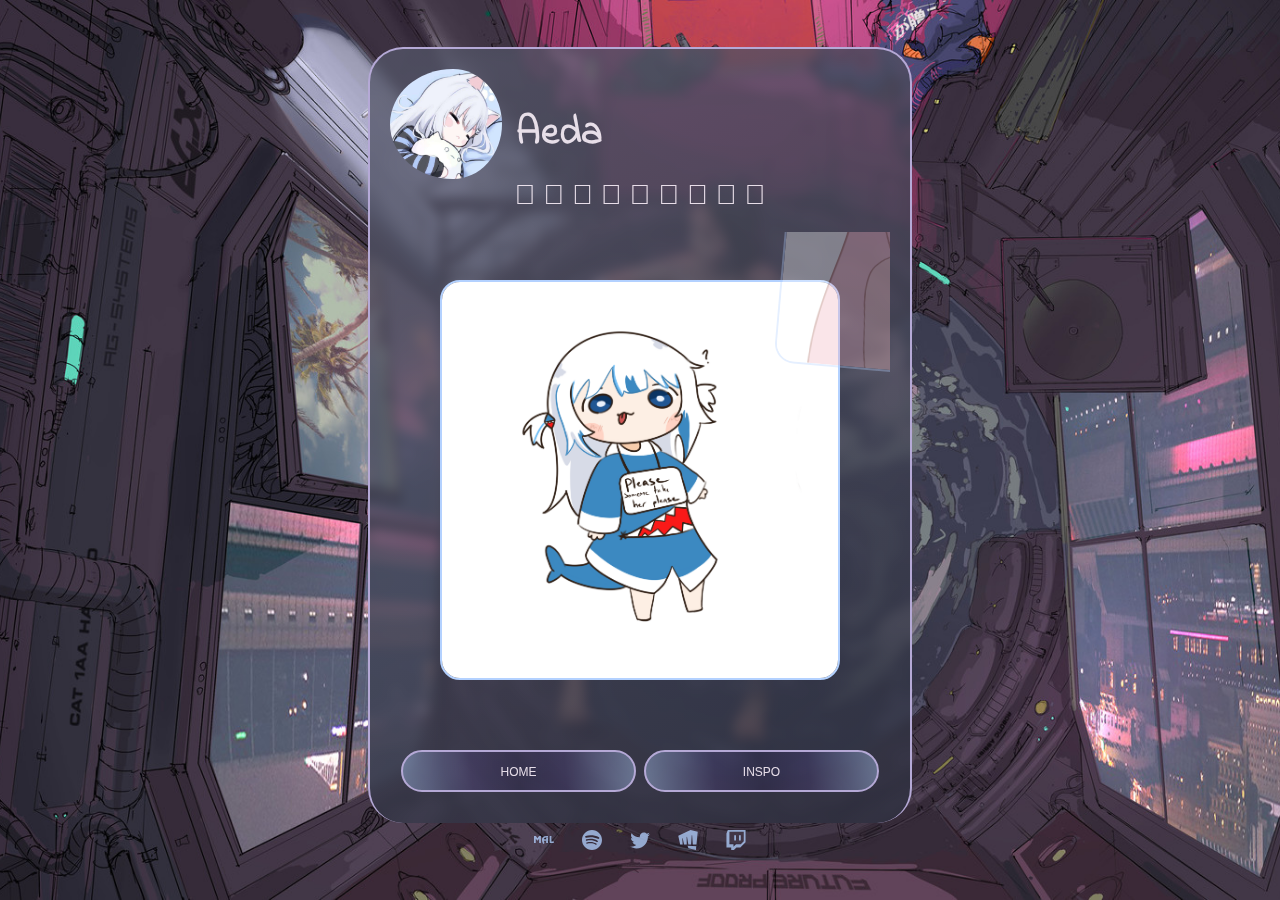
==== commit fc238b8c: "changed content of inspo page" ====
--- a/gallery.html
+++ b/gallery.html
@@ -21,9 +21,6 @@
             <div class="carousel-photos">
                 <div id="scroll-area">
                     <div id="photos">
-                        <!-- <img style="margin:0px" id="p1" src="res/gallery/bocchi.png" style="z-index:1;">
-                        <img style="margin:0px" id="p2" src="res/gallery/gura.png">
-                        <img style="margin:0px" id="p3" src="res/gallery/bocchi.png"> -->
                         <a href="res/gallery/gura.png" target="_blank"> <img style="margin:0px; z-index:1" id="p1"
                                 src="res/gallery/gura.png"> </a>
                         <a href="res/gallery/bocchi.png" target="_blank"> <img style="margin:0px" id="p2"
@@ -51,8 +48,8 @@
                 <form action="index.html">
                     <input type="submit" value="home" />
                 </form>
-                <form action="gallery.html">
-                    <input type="submit" value="gallery" />
+                <form action="inspo.html">
+                    <input type="submit" value="inspo" />
                 </form>
             </div>
 
--- a/background.css
+++ b/background.css
@@ -212,6 +212,8 @@
     color: #B5A9D6;
 }
 
+/* pinterest part */
+
 /*responsive part*/
 @media screen and (max-width: 700px) {
     html {
